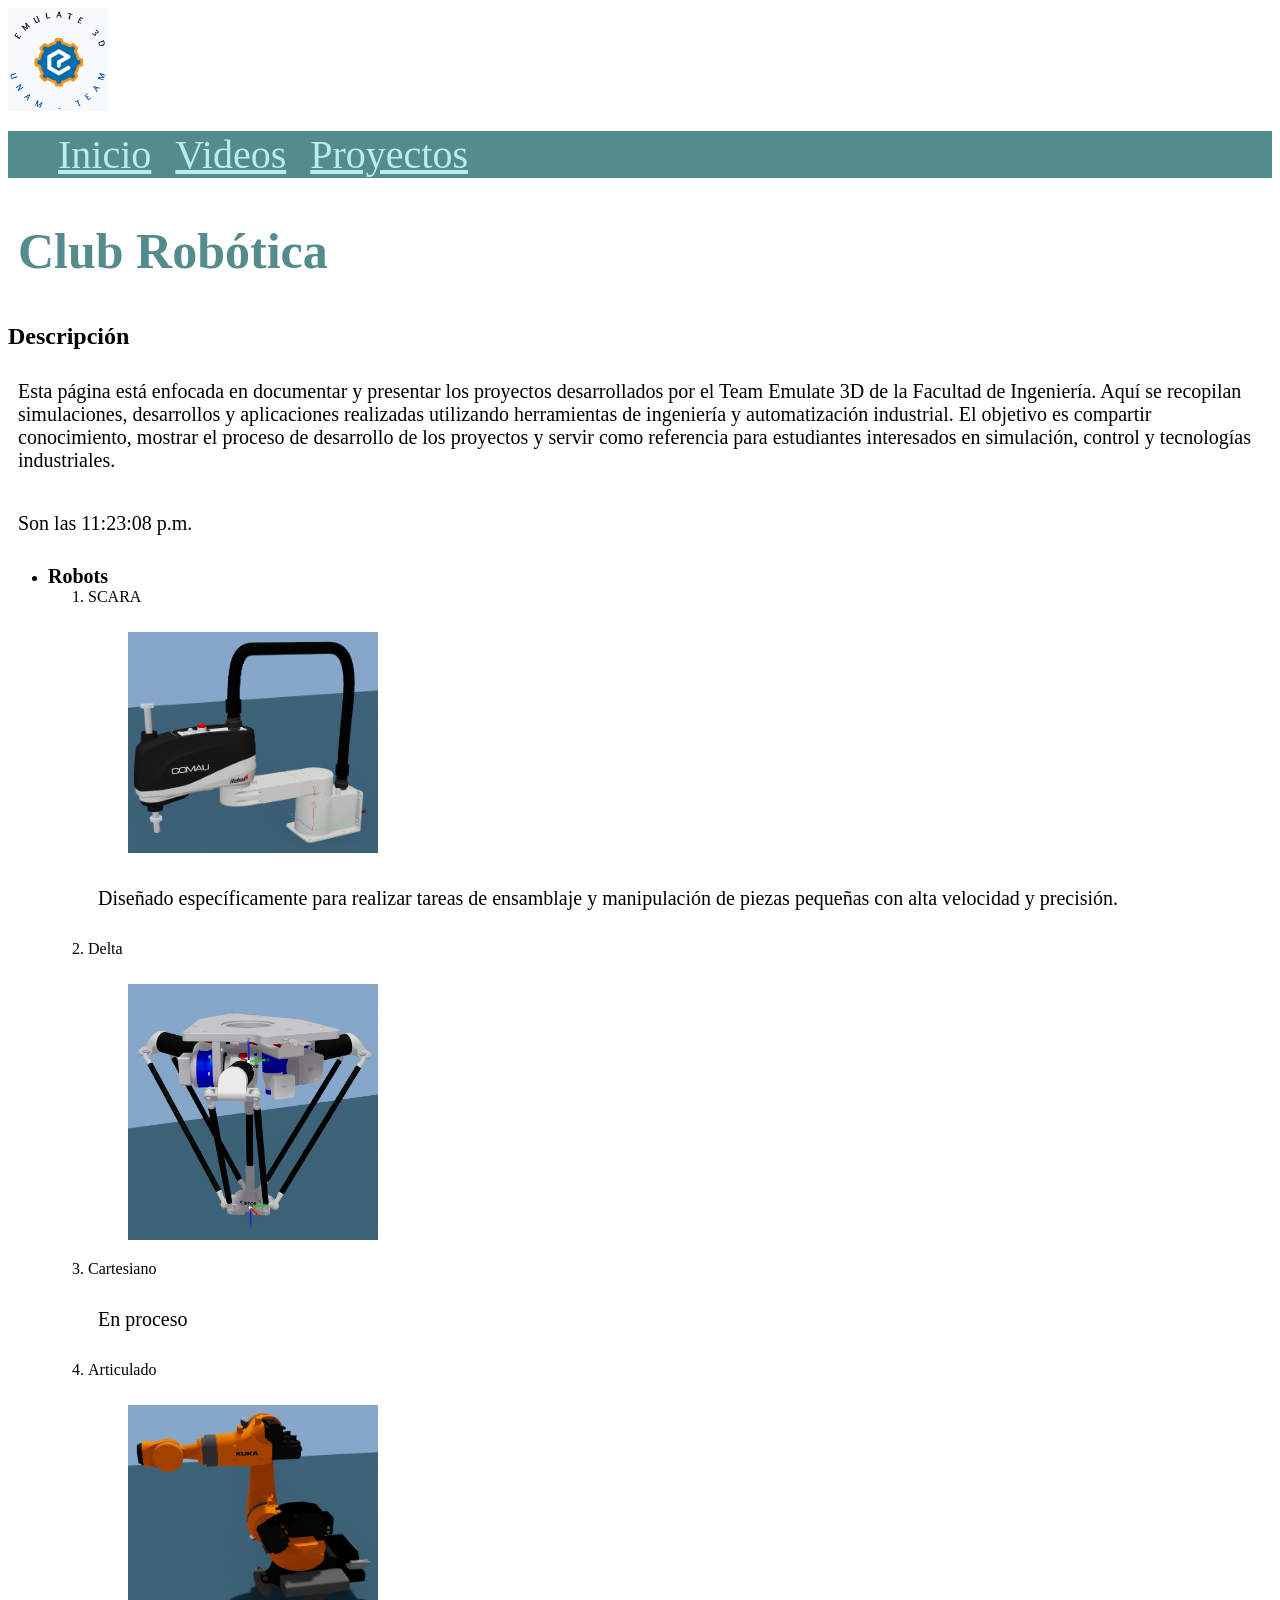
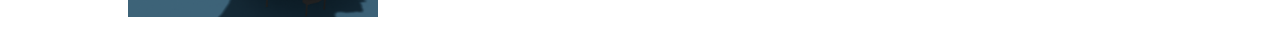
==== index.html @ 8b8a5235 "Update index.html" ====
<!DOCTYPE html>
<html lang="es">
<head>
    <meta charset="UTF-8">
    <meta name="viewport" content="width=device-width, initial-scale=1.0">
    <meta name="description" content="Esta página muestra información sobre robots en la industria"/>
    <title>Club Robótica</title>
    <link rel="stylesheet" href="style.css">
    <style>
        #flowers {
            width: 250px;
            height: auto;
            margin-top: 10px;
        }
        .logo{
        width: 100px;
        height: auto;
        margin-right: 20px;
        }
    </style>
</head>
<body>
    <header>
        <nav>
            <img src="./Videos/Logo.png" alt="Logo Team Emulate 3D" class="logo">
            <ul class="main-nav">
                <li class="main-nav__item"><a href="index.html">Inicio</a></li>
                <li class="main-nav__item"><a href="Videos/index.html">Videos</a></li>
                <li class="main-nav__item"><a href="Proyectos/index.html">Proyectos</a></li>
            </ul>
        </nav>
    </header>

    <h1>Club Robótica</h1>
    <h2>Descripción</h2>
    <p>Esta página está enfocada en documentar y presentar los proyectos desarrollados por el Team Emulate 3D de la Facultad de Ingeniería. Aquí se recopilan simulaciones, desarrollos y aplicaciones realizadas utilizando herramientas de ingeniería y automatización industrial. El objetivo es compartir conocimiento, mostrar el proceso de desarrollo de los proyectos y servir como referencia para estudiantes interesados en simulación, control y tecnologías industriales.</p>
    <p id="hora-actual"></p>

    <ul>
        <li><b>Robots</b></li>
        <ol>
            <li>SCARA
                <div class="robot">
                <figure>
                    <img src="./Robots/SCARA.png" alt="Scara" id="flowers">
                </figure>
                <p>Diseñado específicamente para realizar tareas de ensamblaje y manipulación de piezas pequeñas con alta velocidad y precisión.</p>
                </div>
            </li>
            <li>Delta
                <figure><img src="./Robots/DELTA.png" alt="Delta" id="flowers"></figure> 
            </li>
            <li>Cartesiano
                <p>En proceso</p>
            </li>
            <li>Articulado
                <figure><img src="./Robots/KUKA.png" alt="Kuka" id="flowers"></figure> 
            </li>
        </ol>
    </ul>

    <script>
        function obtenerHora() {
            const options = { hour: '2-digit', minute: '2-digit', second: '2-digit', hour12: true, timeZone: 'America/Mexico_City' };
            const hora = new Intl.DateTimeFormat('es-MX', options).format(new Date());
            document.getElementById("hora-actual").textContent = "Son las " + hora;
        }

        obtenerHora();
        // Opcional: actualizar cada segundo
        setInterval(obtenerHora, 1000);
    </script>
</body>
</html>
---- style.css ----
h1{
    color:rgb(84, 140, 142);
    font-size: 50px;
    padding: 10px;
}
p{
    color: black;
    font-size: 20px;
    padding: 10px;
}
b{
    font-size: 20px;
}
#flowers{
    max-width: 40%;
}
#videos{
    max-width: 70%;
}
.main-nav{
    background-color:rgb(84, 140, 142);
    list-style: none;
}
.main-nav__item{
    display: inline-block;
}
.main-nav__item a{
    color:rgb(186, 235, 237);
    font-size: 2.5rem;
    padding: 10px;
}
.main-nav__item a:hover{
    color:rgb(248, 170, 185);
}
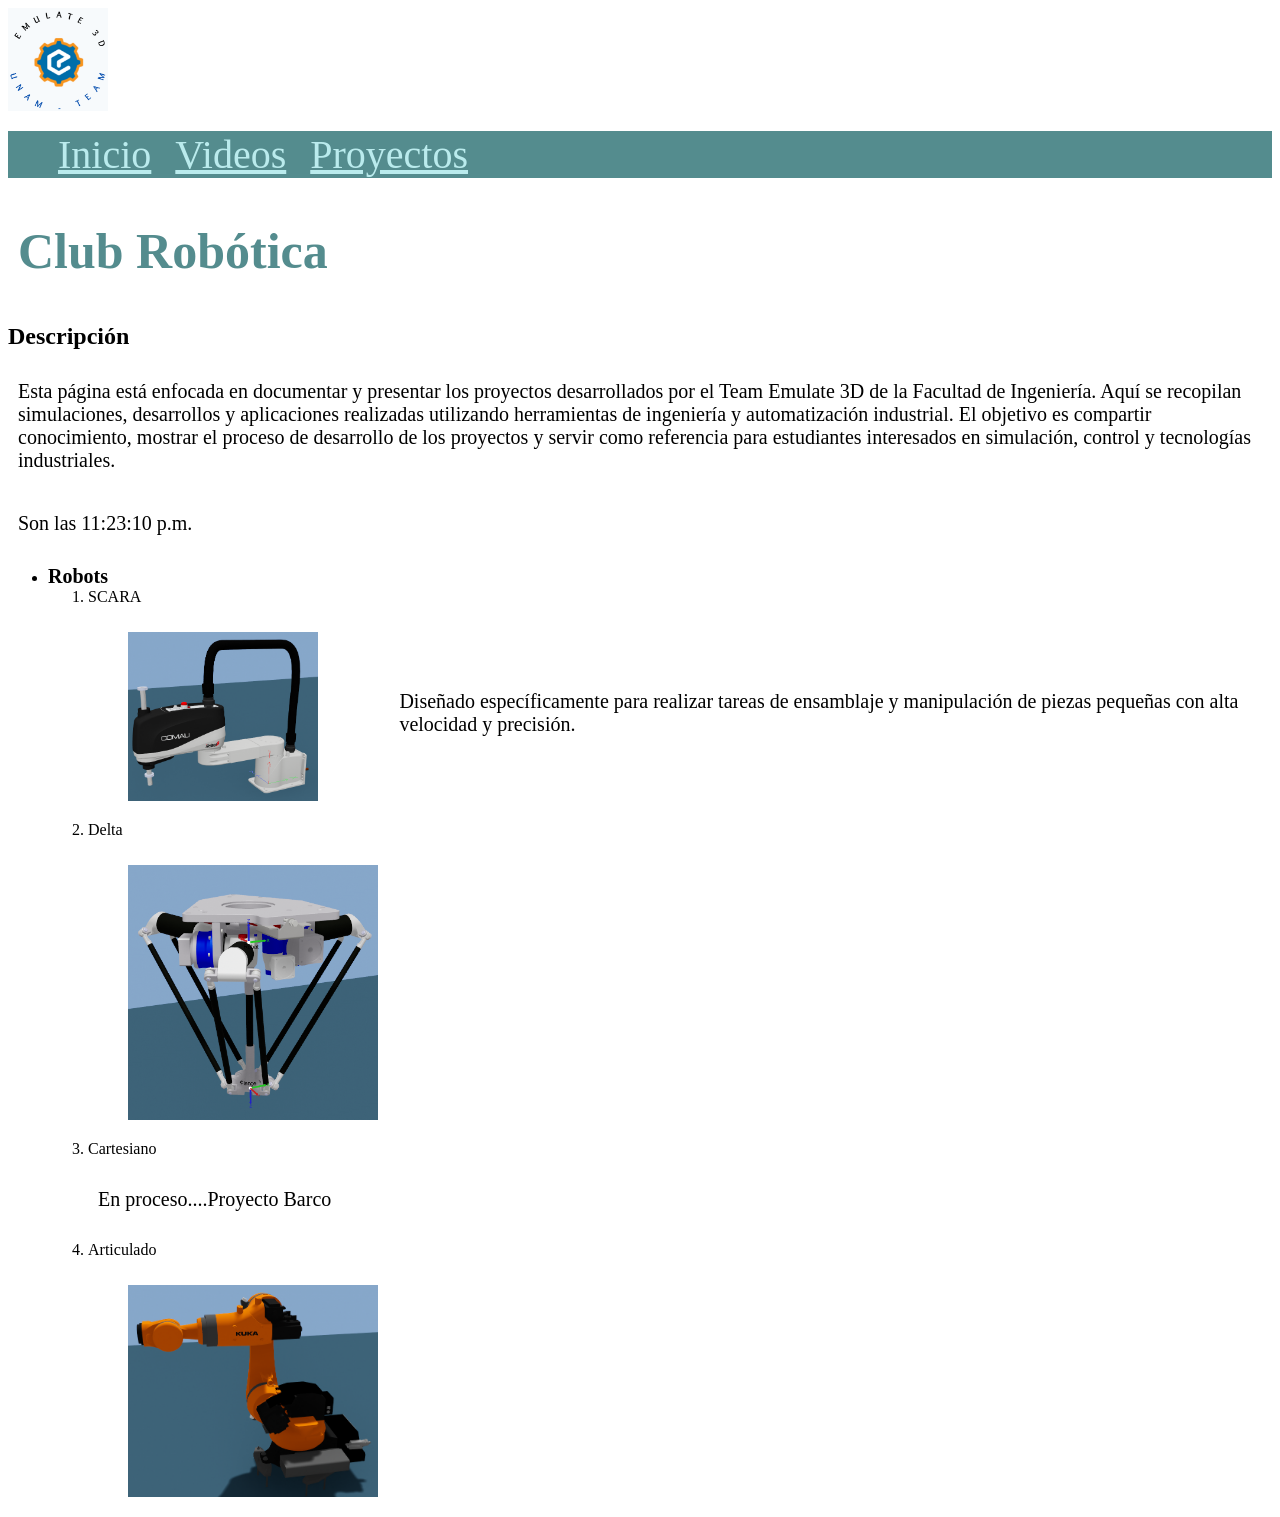
==== commit b9baa604: "Update index.html" ====
--- a/index.html
+++ b/index.html
@@ -51,7 +51,7 @@
                 <figure><img src="./Robots/DELTA.png" alt="Delta" id="flowers"></figure> 
             </li>
             <li>Cartesiano
-                <p>En proceso</p>
+                <p>En proceso....Proyecto Barco</p>
             </li>
             <li>Articulado
                 <figure><img src="./Robots/KUKA.png" alt="Kuka" id="flowers"></figure> 
--- a/style.css
+++ b/style.css
@@ -12,10 +12,15 @@
     font-size: 20px;
 }
 #flowers{
-    max-width: 40%;
+    max-width: 90%;
 }
 #videos{
     max-width: 70%;
+}
+.robot{
+    display: flex;
+    align-items: center;
+    gap: 10px;
 }
 .main-nav{
     background-color:rgb(84, 140, 142);
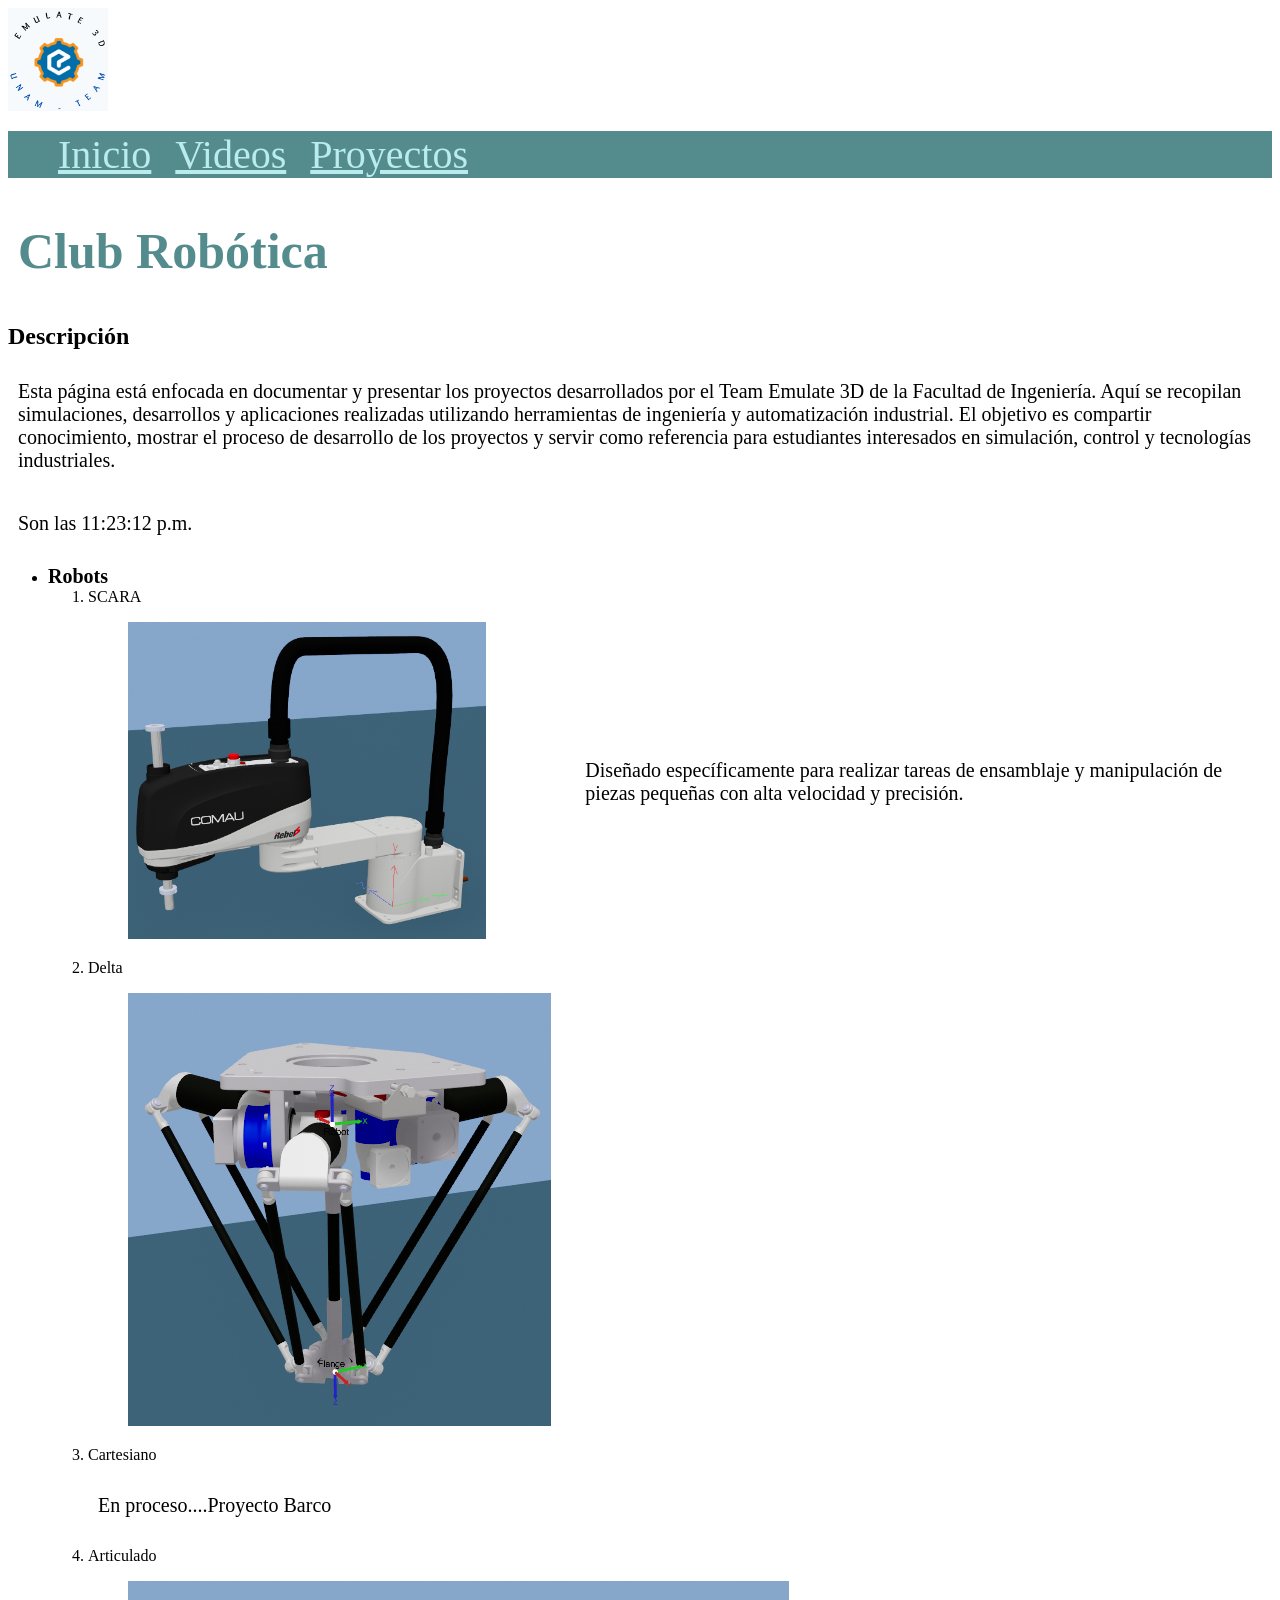
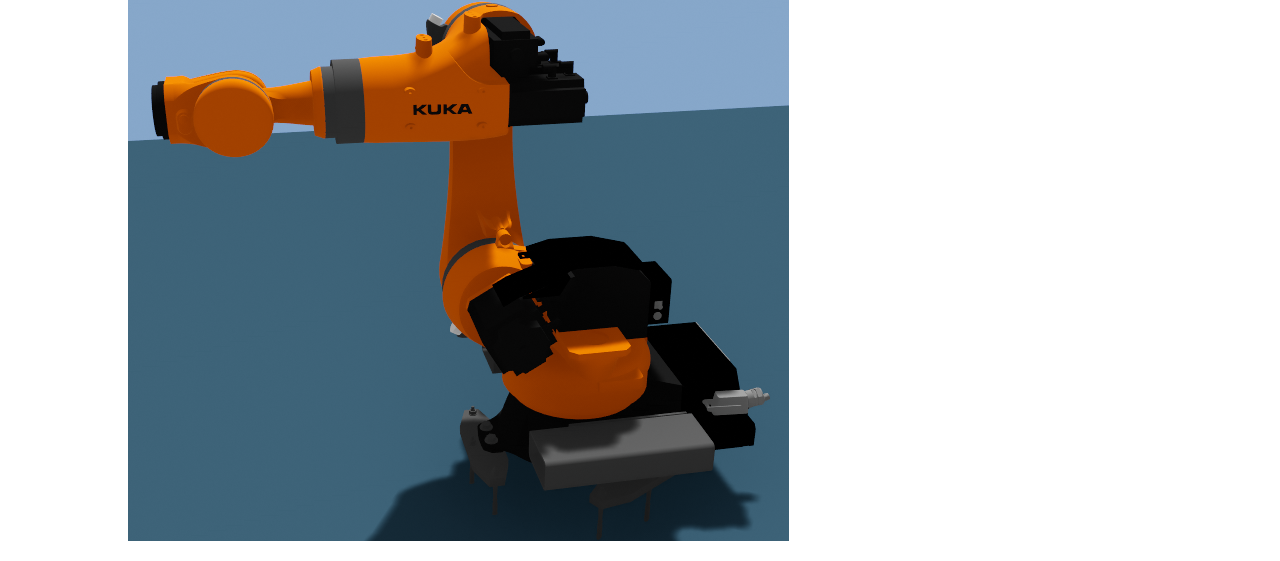
==== commit 4f592ef6: "Update index.html" ====
--- a/index.html
+++ b/index.html
@@ -7,11 +7,6 @@
     <title>Club Robótica</title>
     <link rel="stylesheet" href="style.css">
     <style>
-        #flowers {
-            width: 250px;
-            height: auto;
-            margin-top: 10px;
-        }
         .logo{
         width: 100px;
         height: auto;
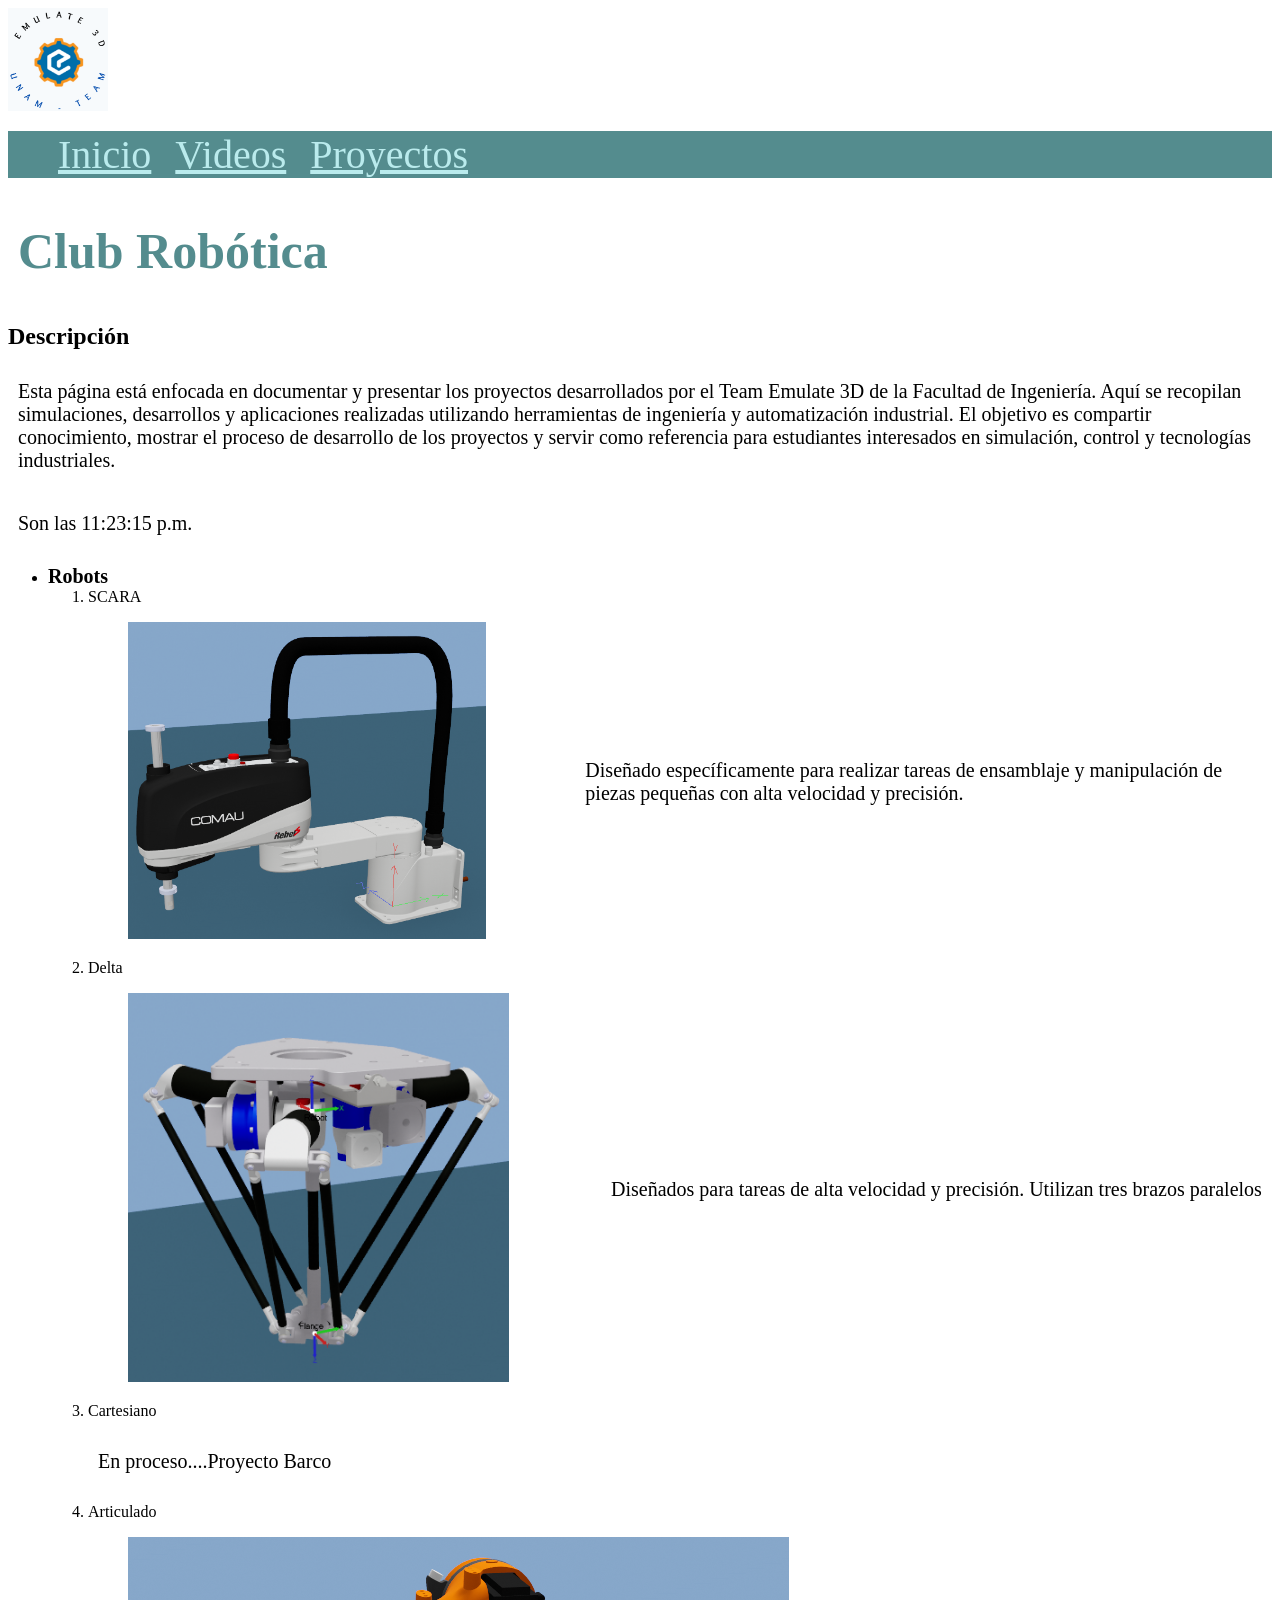
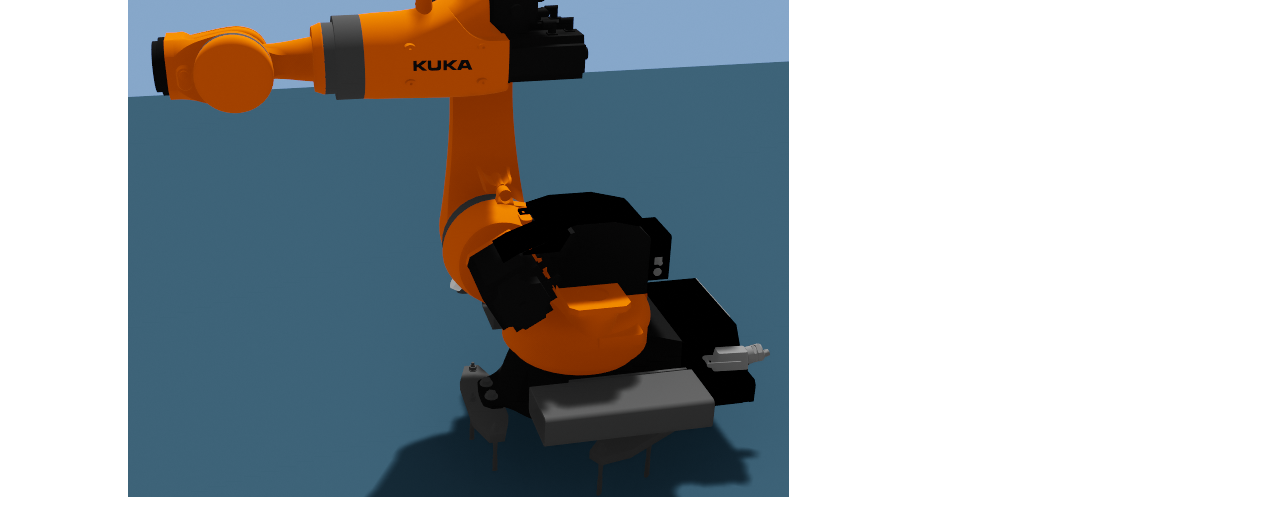
==== commit a9b6bbde: "Update index.html" ====
--- a/index.html
+++ b/index.html
@@ -43,7 +43,11 @@
                 </div>
             </li>
             <li>Delta
-                <figure><img src="./Robots/DELTA.png" alt="Delta" id="flowers"></figure> 
+                <div class="robot">
+                <figure><img src="./Robots/DELTA.png" alt="Delta" id="flowers">
+                </figure>
+                <p>Diseñados para tareas de alta velocidad y precisión. Utilizan tres brazos paralelos</p> 
+                </div>
             </li>
             <li>Cartesiano
                 <p>En proceso....Proyecto Barco</p>
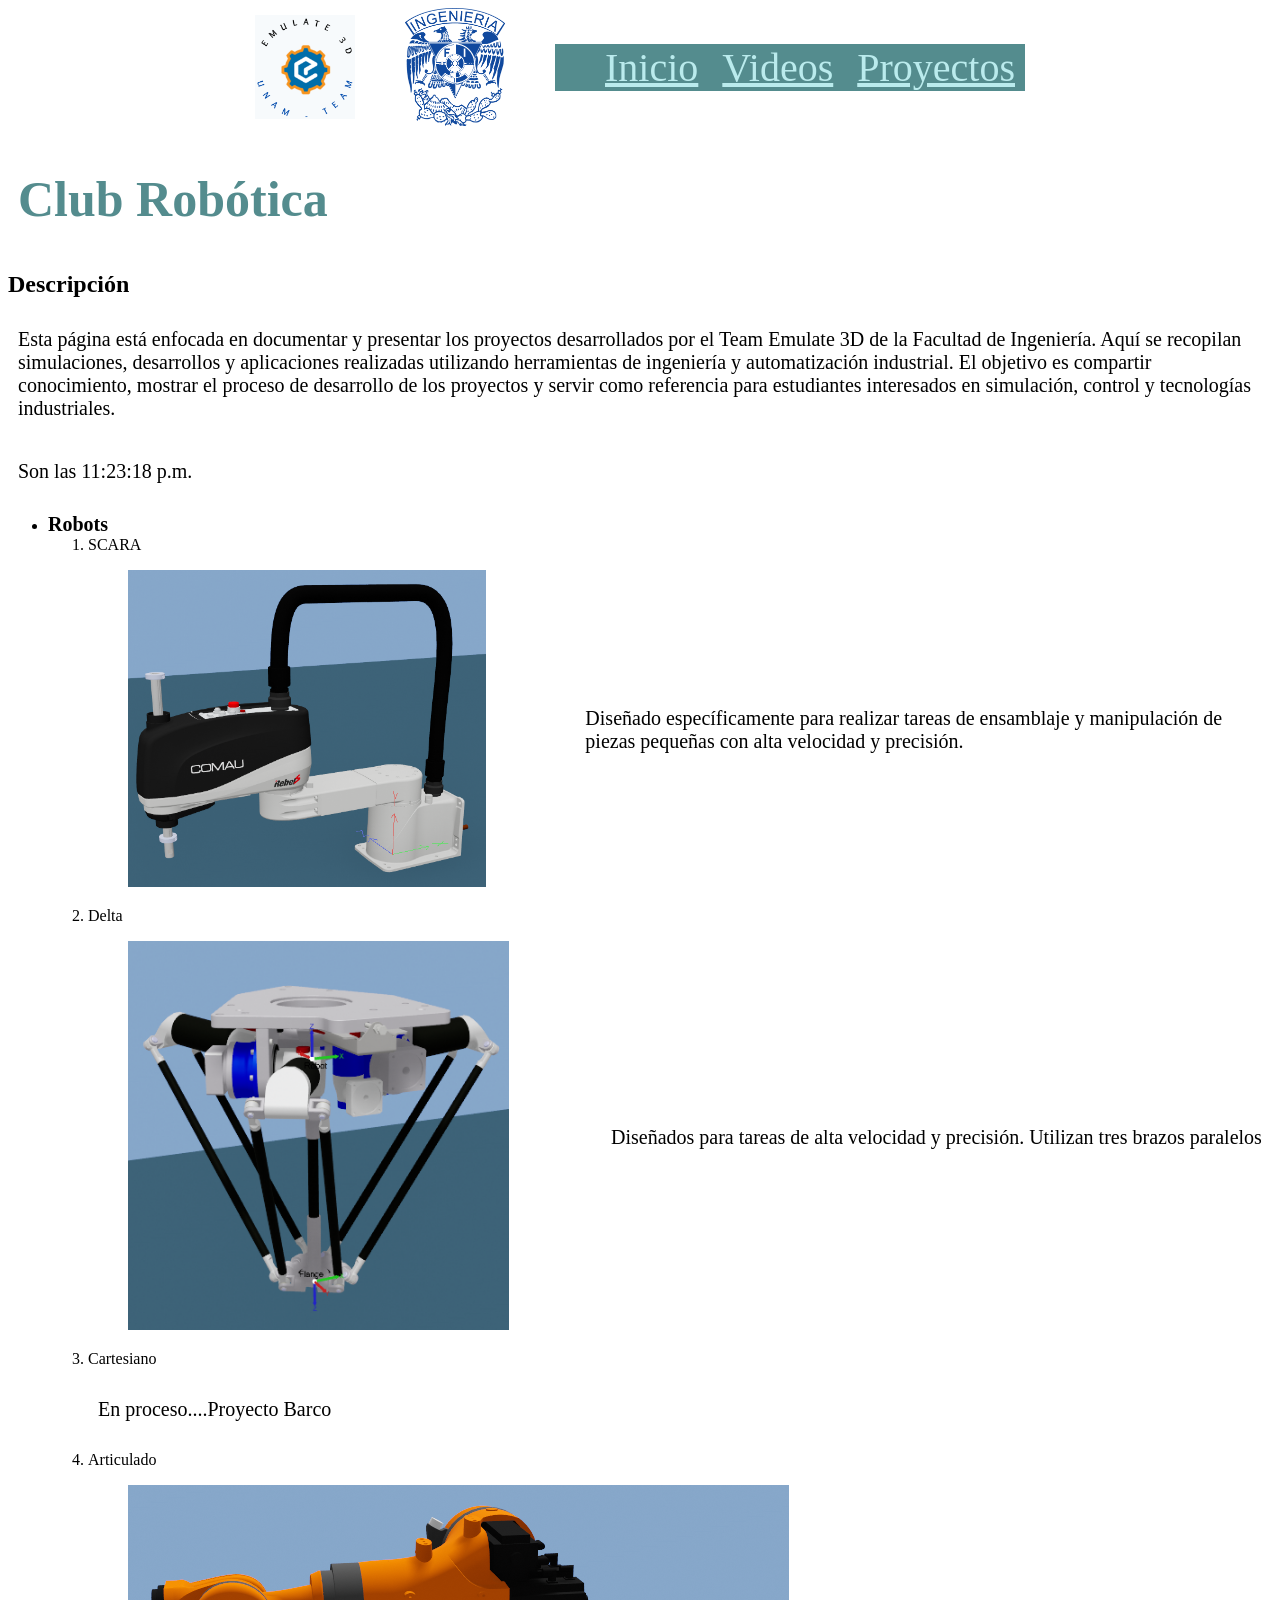
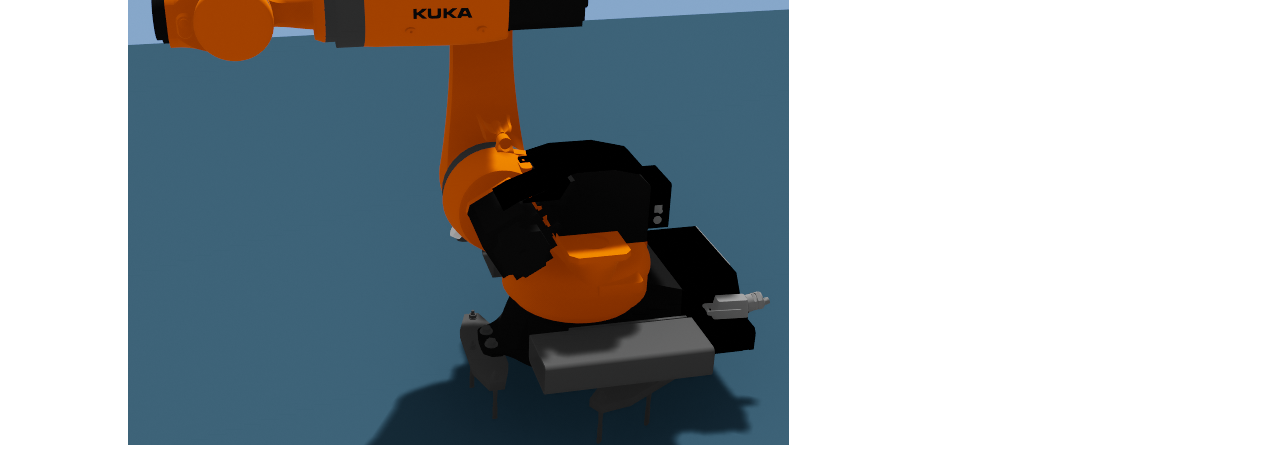
==== commit 5f4378e0: "Update index.html" ====
--- a/index.html
+++ b/index.html
@@ -18,6 +18,7 @@
     <header>
         <nav>
             <img src="./Videos/Logo.png" alt="Logo Team Emulate 3D" class="logo">
+            <img src="./Videos/logoFI.png" alt="Logo Team Emulate 3D" class="logo">
             <ul class="main-nav">
                 <li class="main-nav__item"><a href="index.html">Inicio</a></li>
                 <li class="main-nav__item"><a href="Videos/index.html">Videos</a></li>
--- a/style.css
+++ b/style.css
@@ -22,6 +22,12 @@
     align-items: center;
     gap: 10px;
 }
+nav{
+    display: flex;
+    align-items: center;
+    justify-content: center;
+    gap: 30px; 
+}
 .main-nav{
     background-color:rgb(84, 140, 142);
     list-style: none;
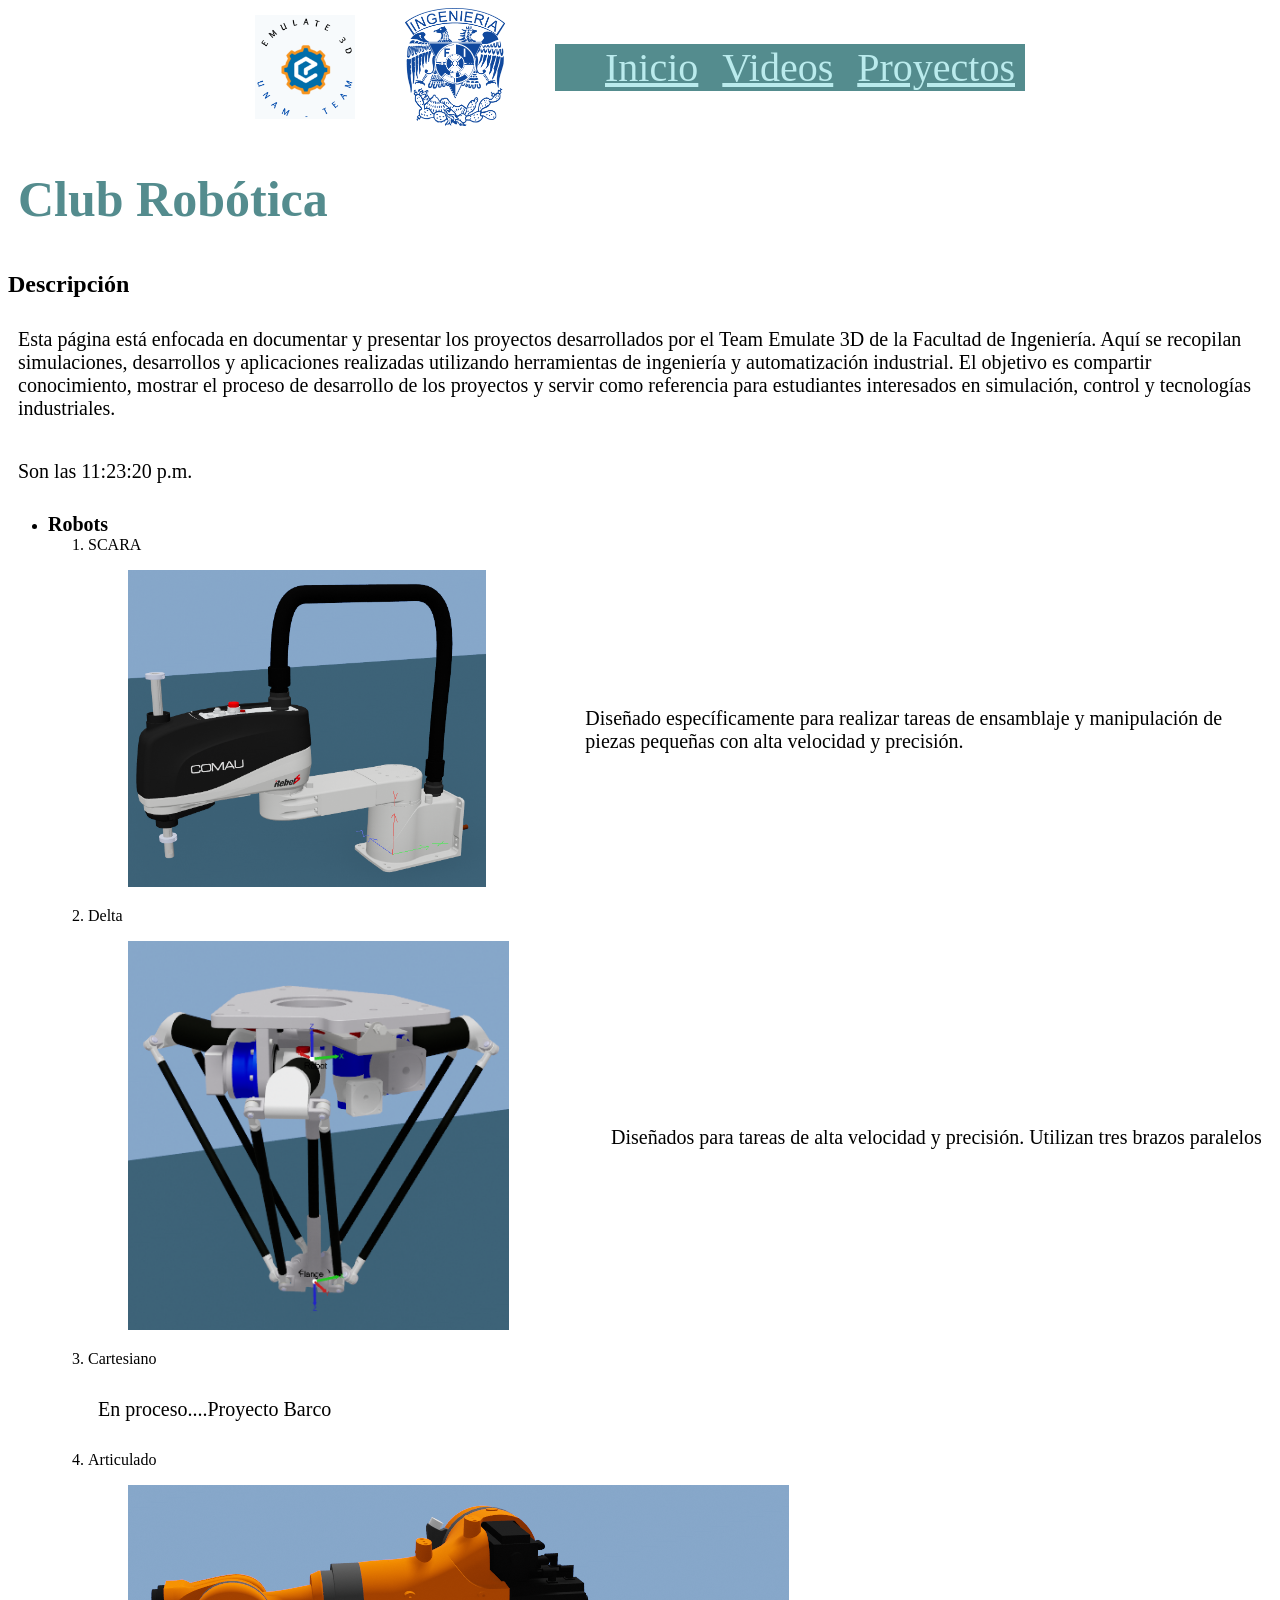
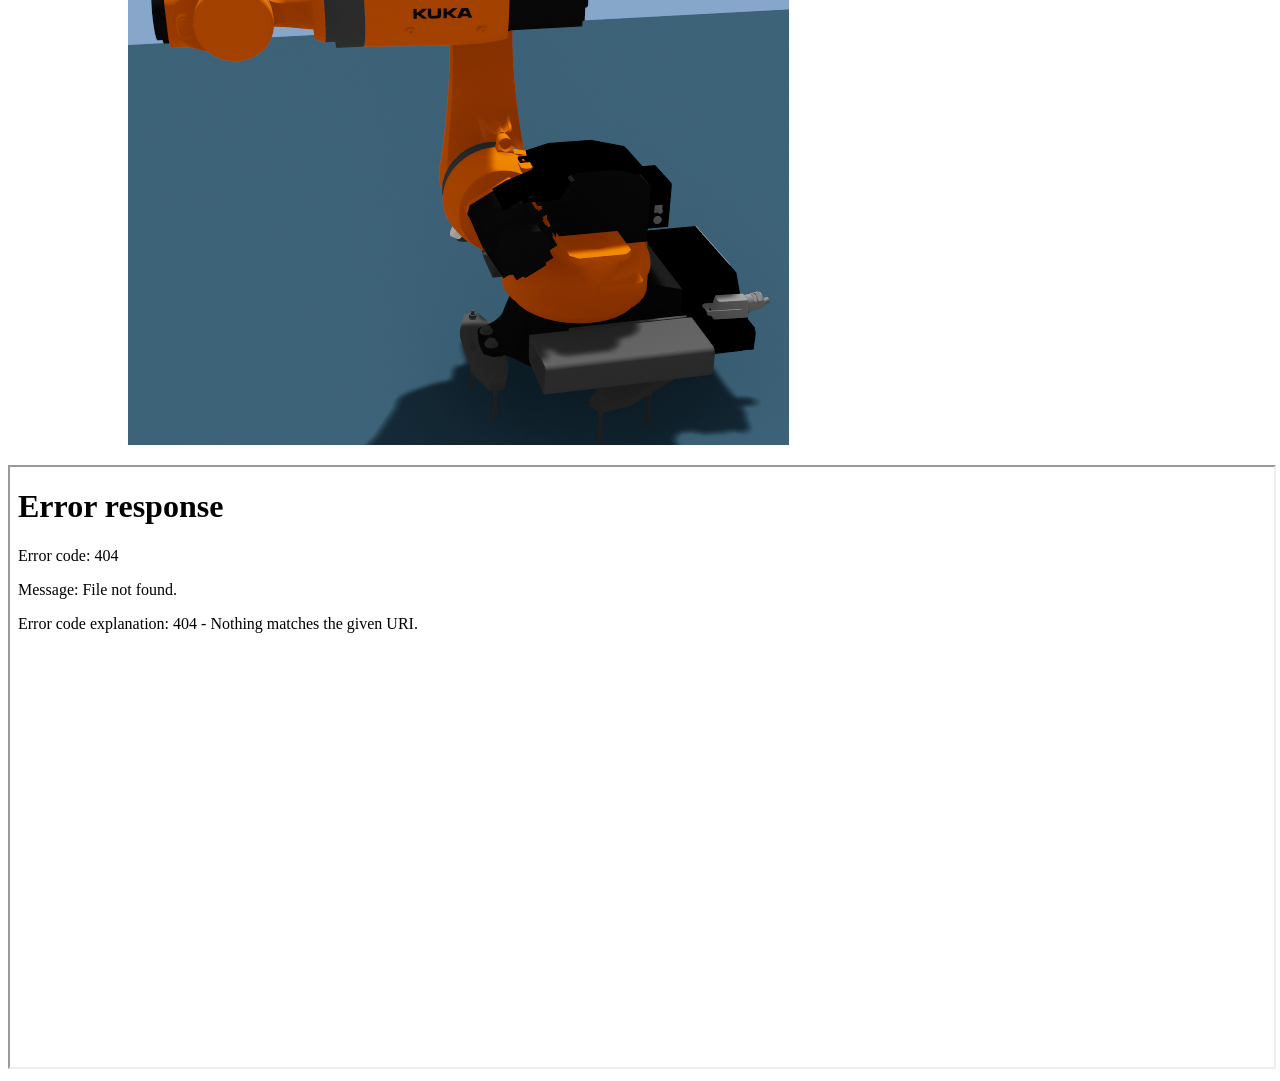
==== commit 33514b12: "Update index.html" ====
--- a/index.html
+++ b/index.html
@@ -58,7 +58,11 @@
             </li>
         </ol>
     </ul>
-
+    <iframe 
+        src="./Cursos/How to Create Kinematic Joints with an Imported CAD Model.pdf" 
+        width="100%" 
+        height="600px">
+    </iframe>
     <script>
         function obtenerHora() {
             const options = { hour: '2-digit', minute: '2-digit', second: '2-digit', hour12: true, timeZone: 'America/Mexico_City' };
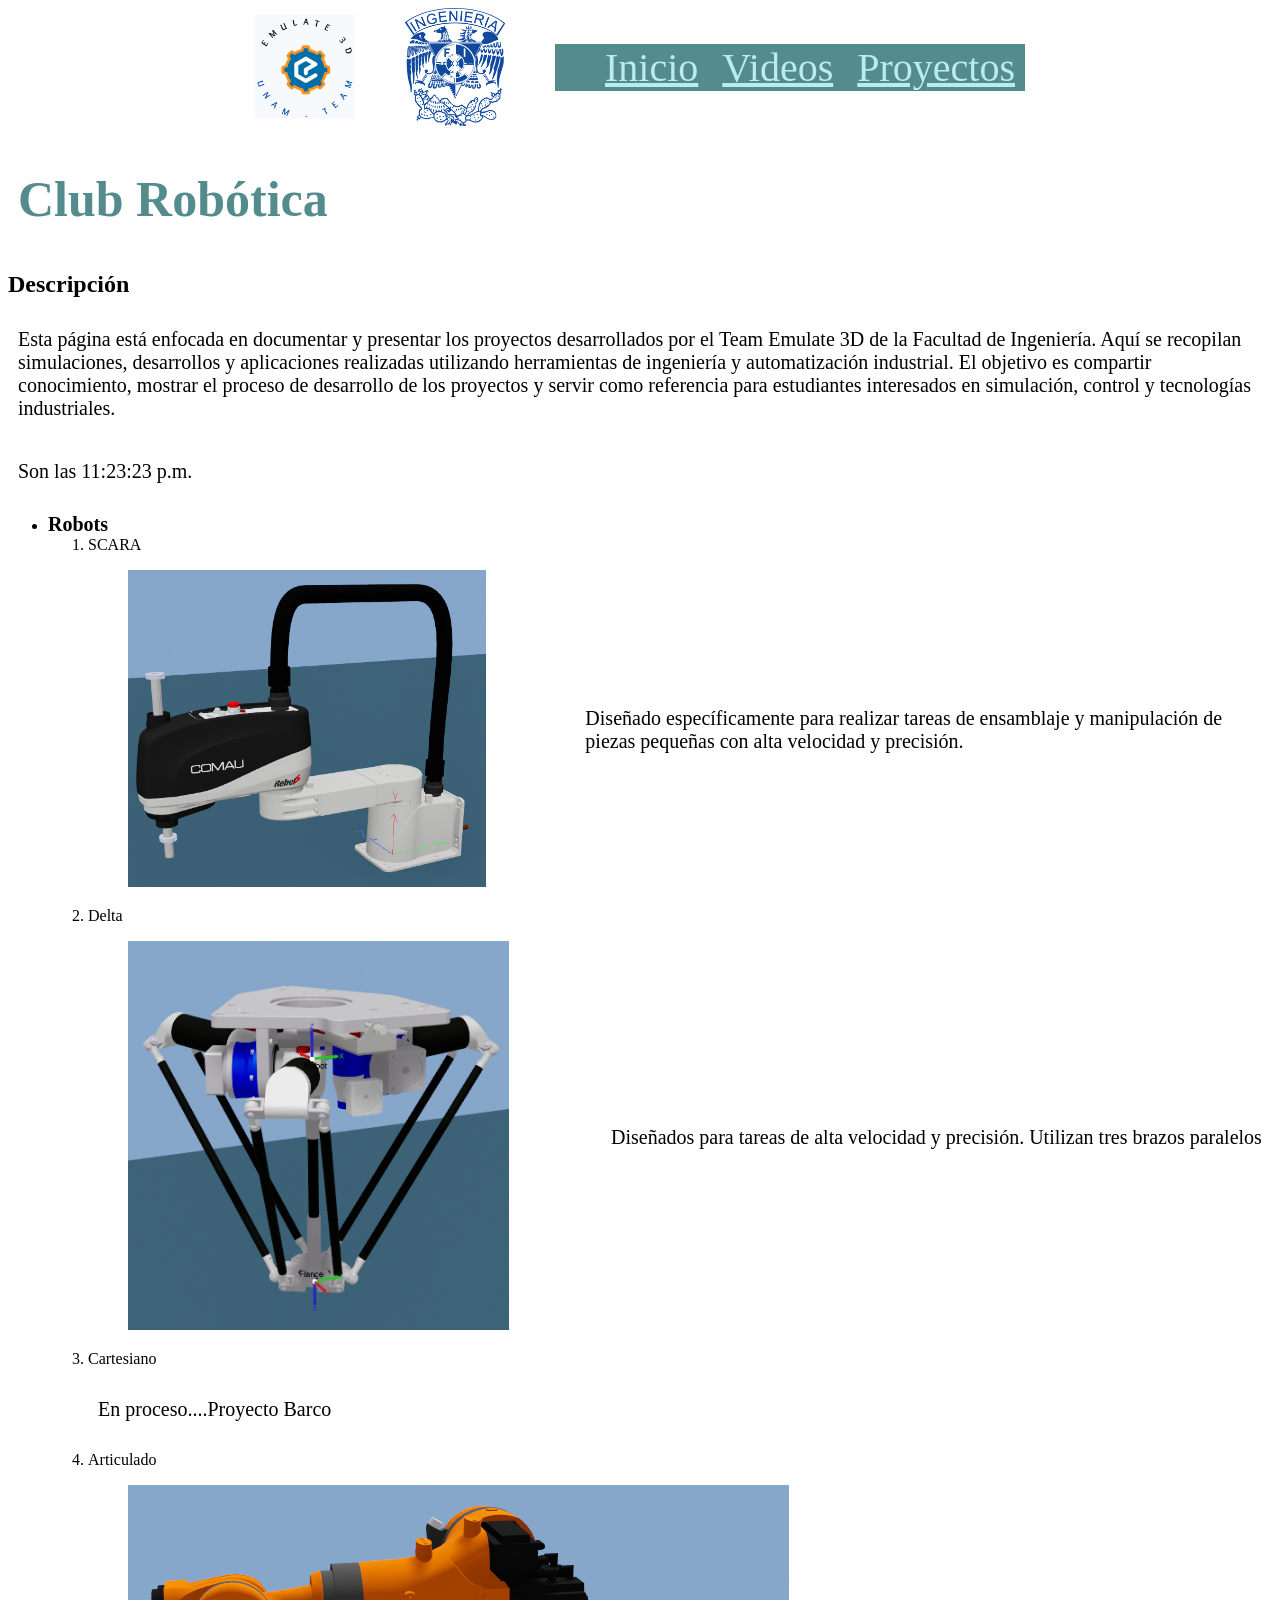
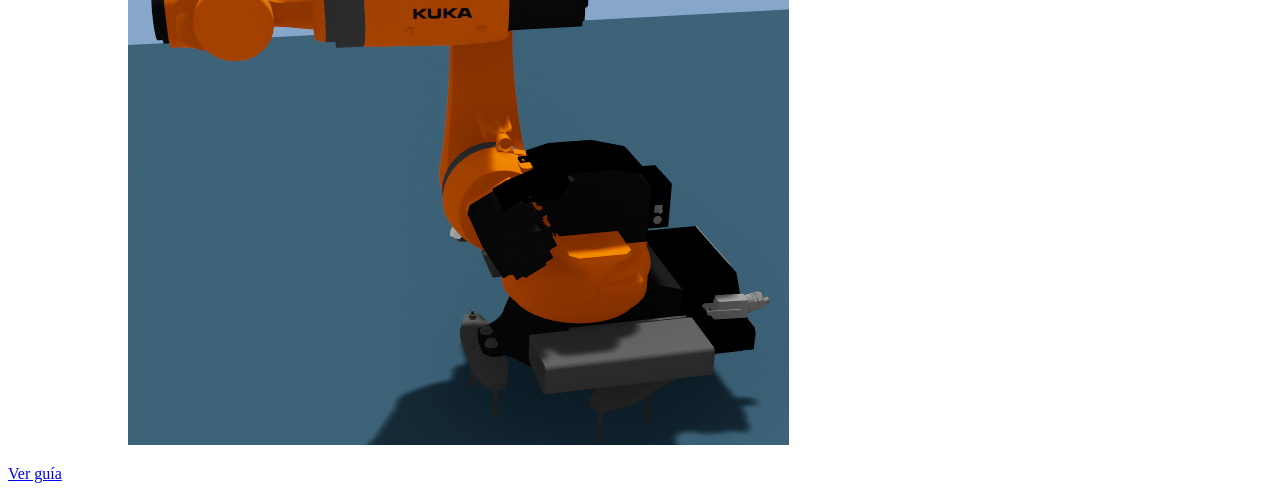
==== commit a5f2d722: "Update index.html" ====
--- a/index.html
+++ b/index.html
@@ -58,11 +58,9 @@
             </li>
         </ol>
     </ul>
-    <iframe 
-        src="./Cursos/How to Create Kinematic Joints with an Imported CAD Model.pdf" 
-        width="100%" 
-        height="600px">
-    </iframe>
+    <a href="./Cursos/How to Create Kinematic Joints with an Imported CAD Model.pdf" target="_blank" class="btn">
+    Ver guía
+    </a>
     <script>
         function obtenerHora() {
             const options = { hour: '2-digit', minute: '2-digit', second: '2-digit', hour12: true, timeZone: 'America/Mexico_City' };
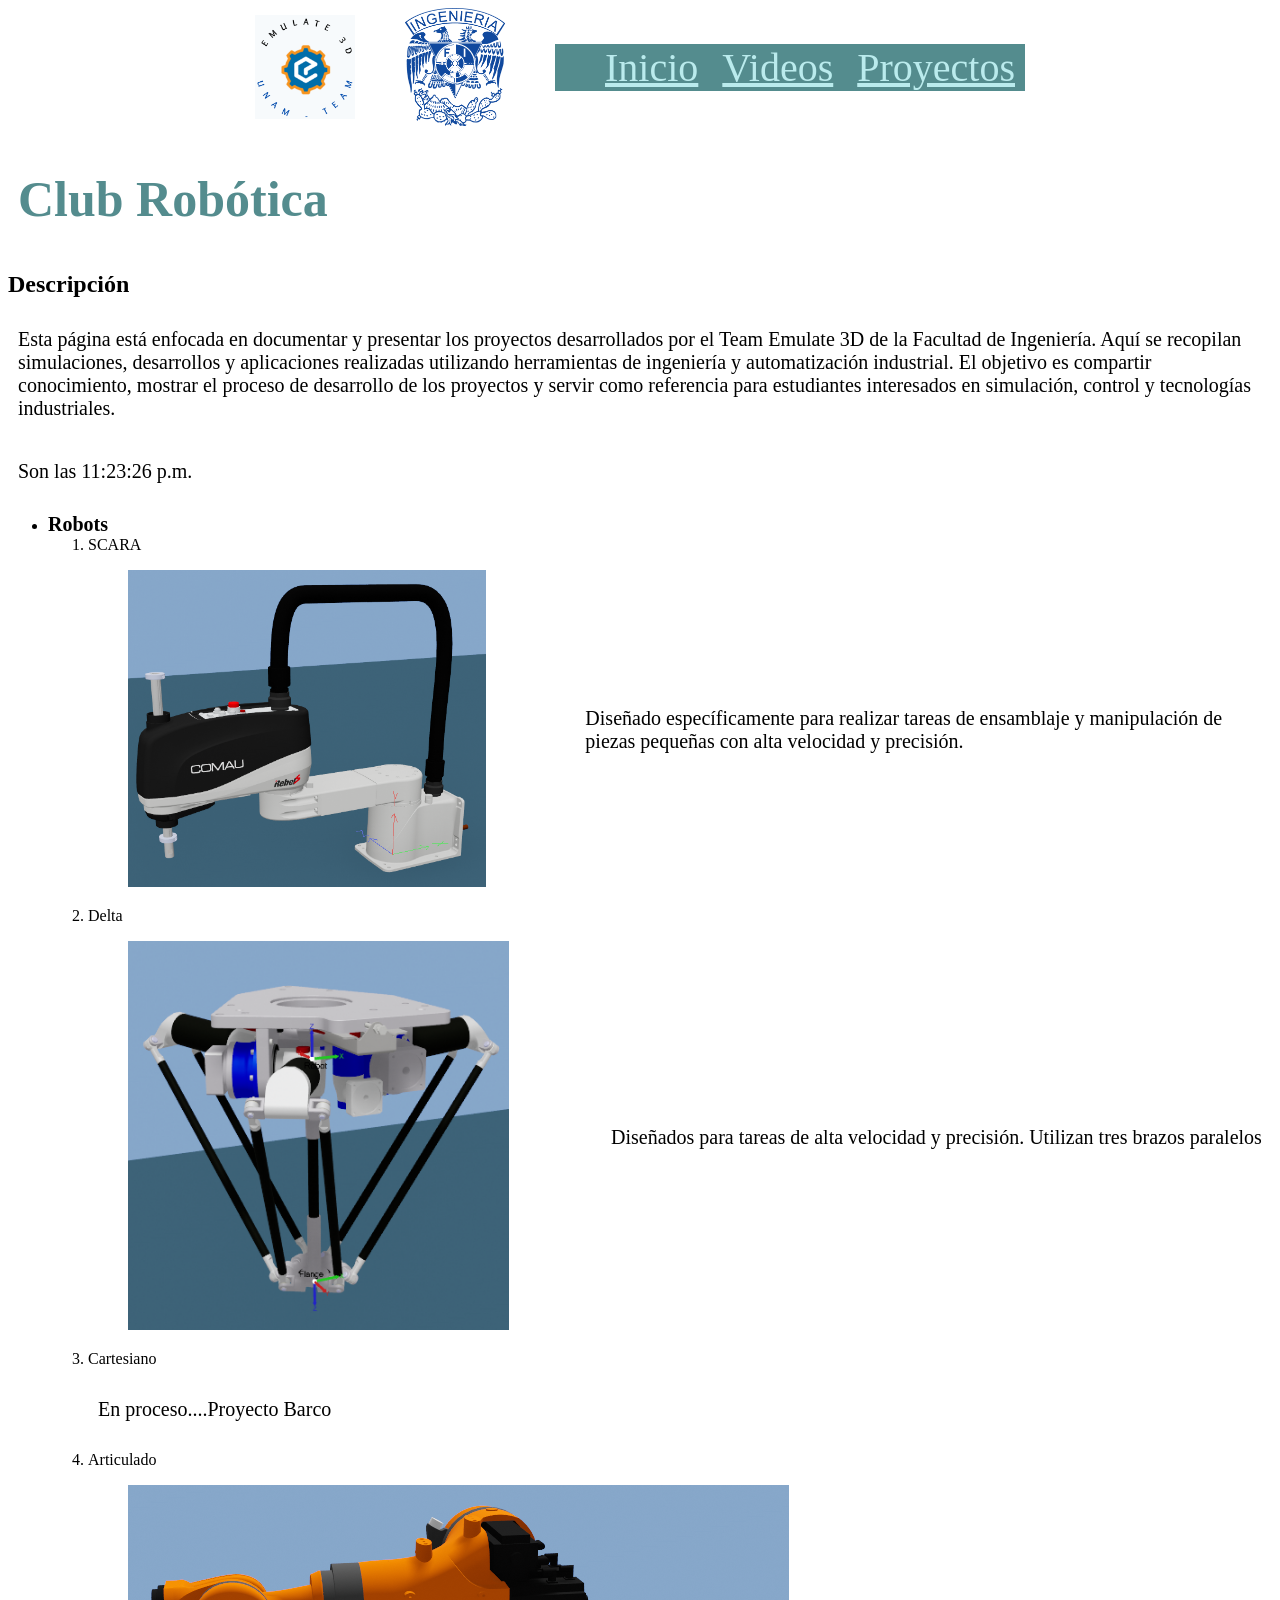
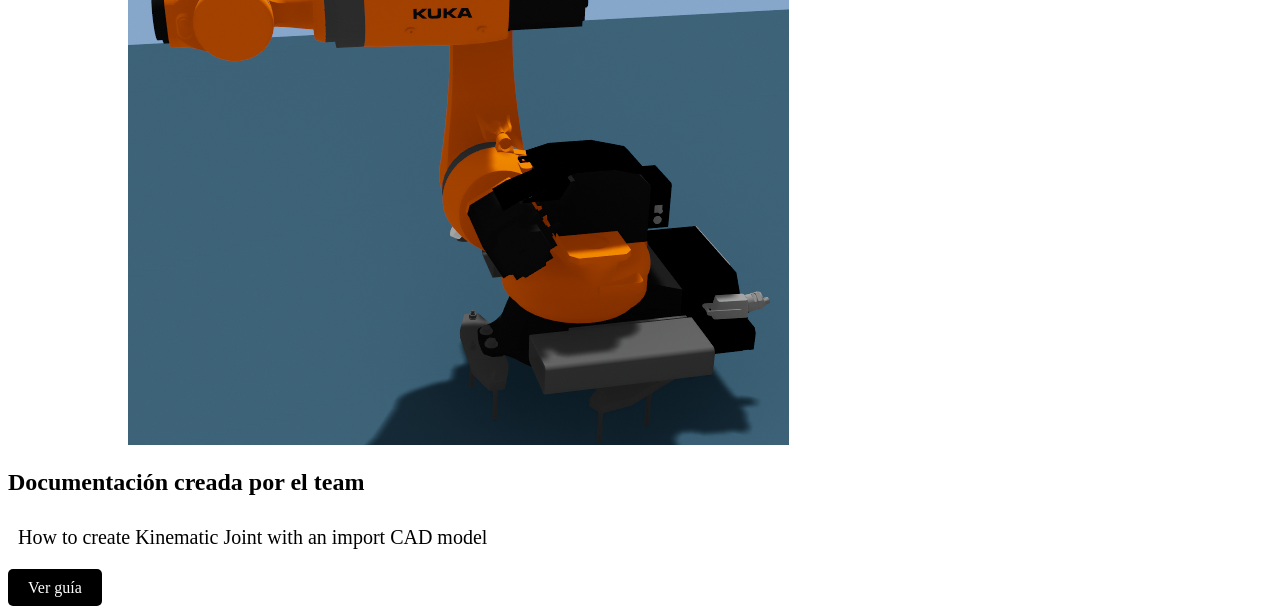
==== commit b9ca9efc: "Update index.html" ====
--- a/index.html
+++ b/index.html
@@ -58,6 +58,9 @@
             </li>
         </ol>
     </ul>
+
+    <h2>Documentación creada por el team</h2>
+    <p>How to create Kinematic Joint with an import CAD model</p>
     <a href="./Cursos/How to Create Kinematic Joints with an Imported CAD Model.pdf" target="_blank" class="btn">
     Ver guía
     </a>
--- a/style.css
+++ b/style.css
@@ -22,6 +22,13 @@
     align-items: center;
     gap: 10px;
 }
+.btn {
+    background-color: black;
+    color: white;
+    padding: 10px 20px;
+    text-decoration: none;
+    border-radius: 5px;
+}
 nav{
     display: flex;
     align-items: center;
